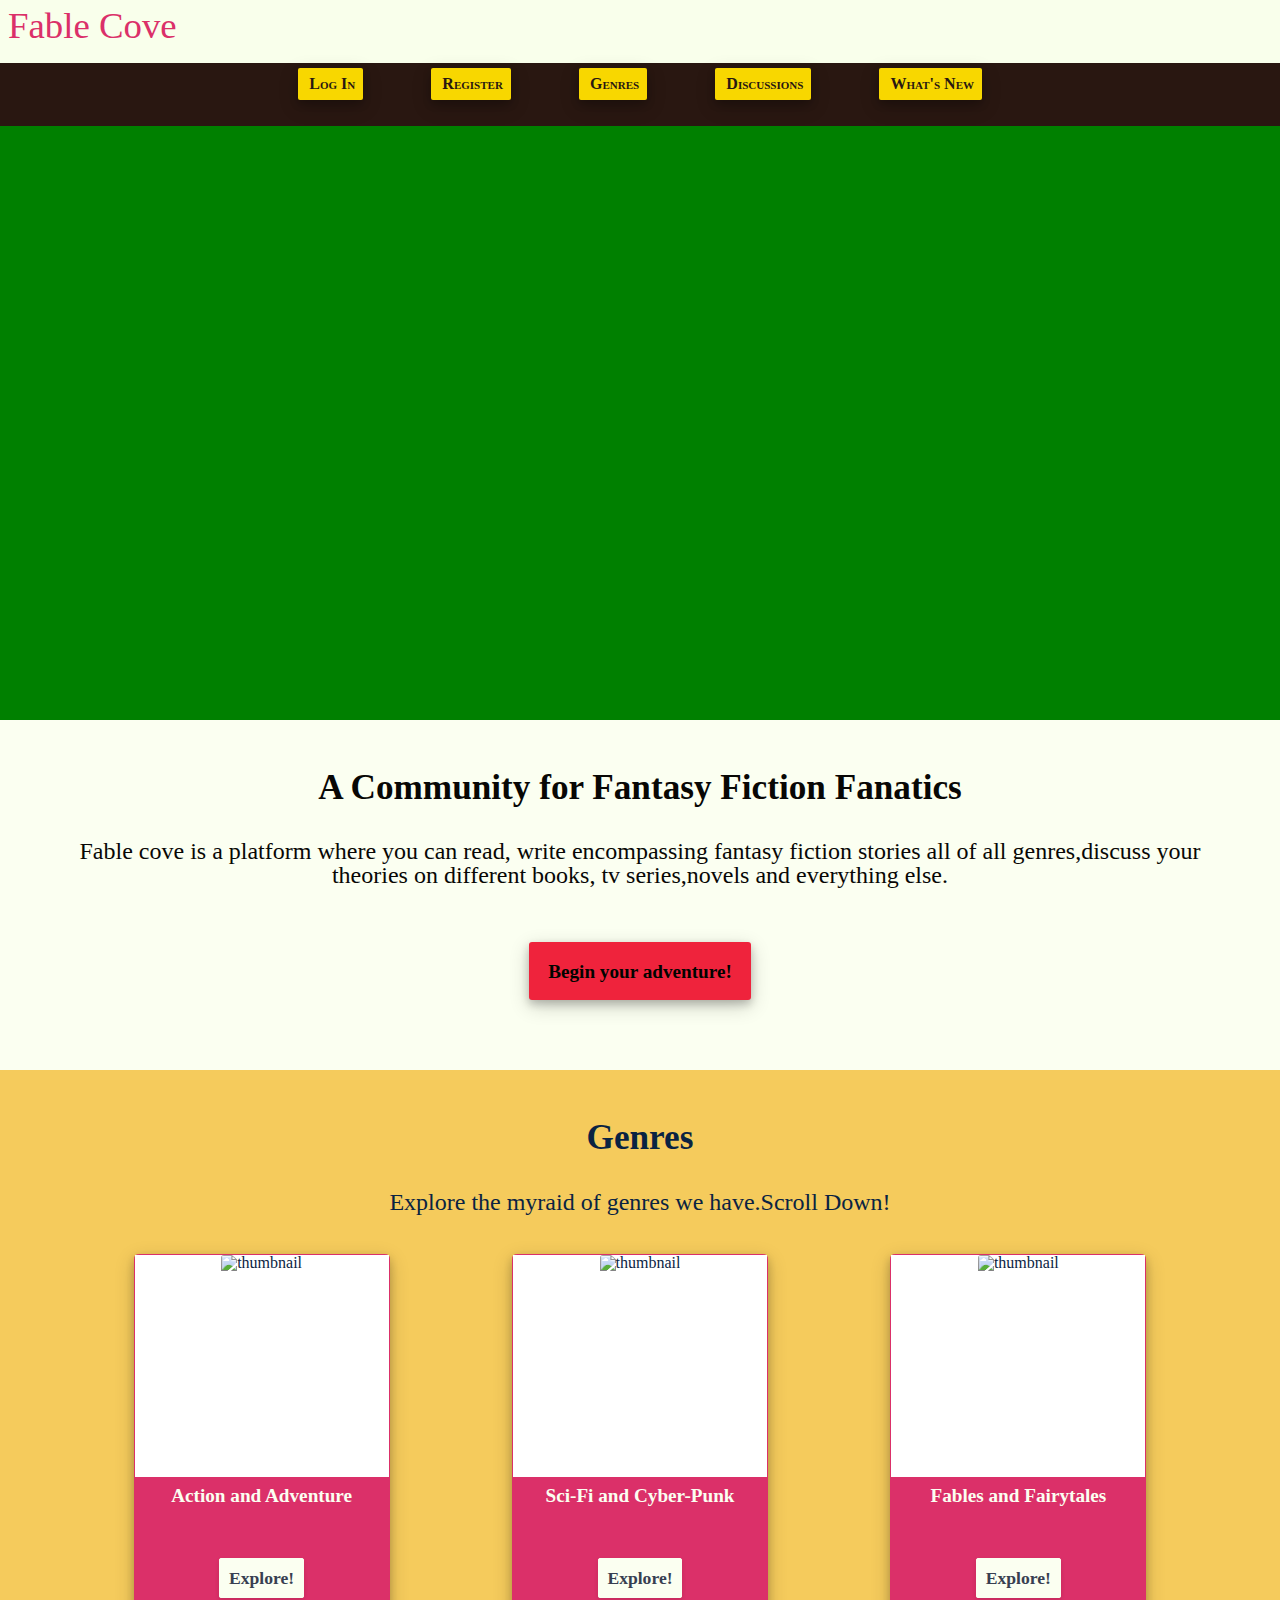
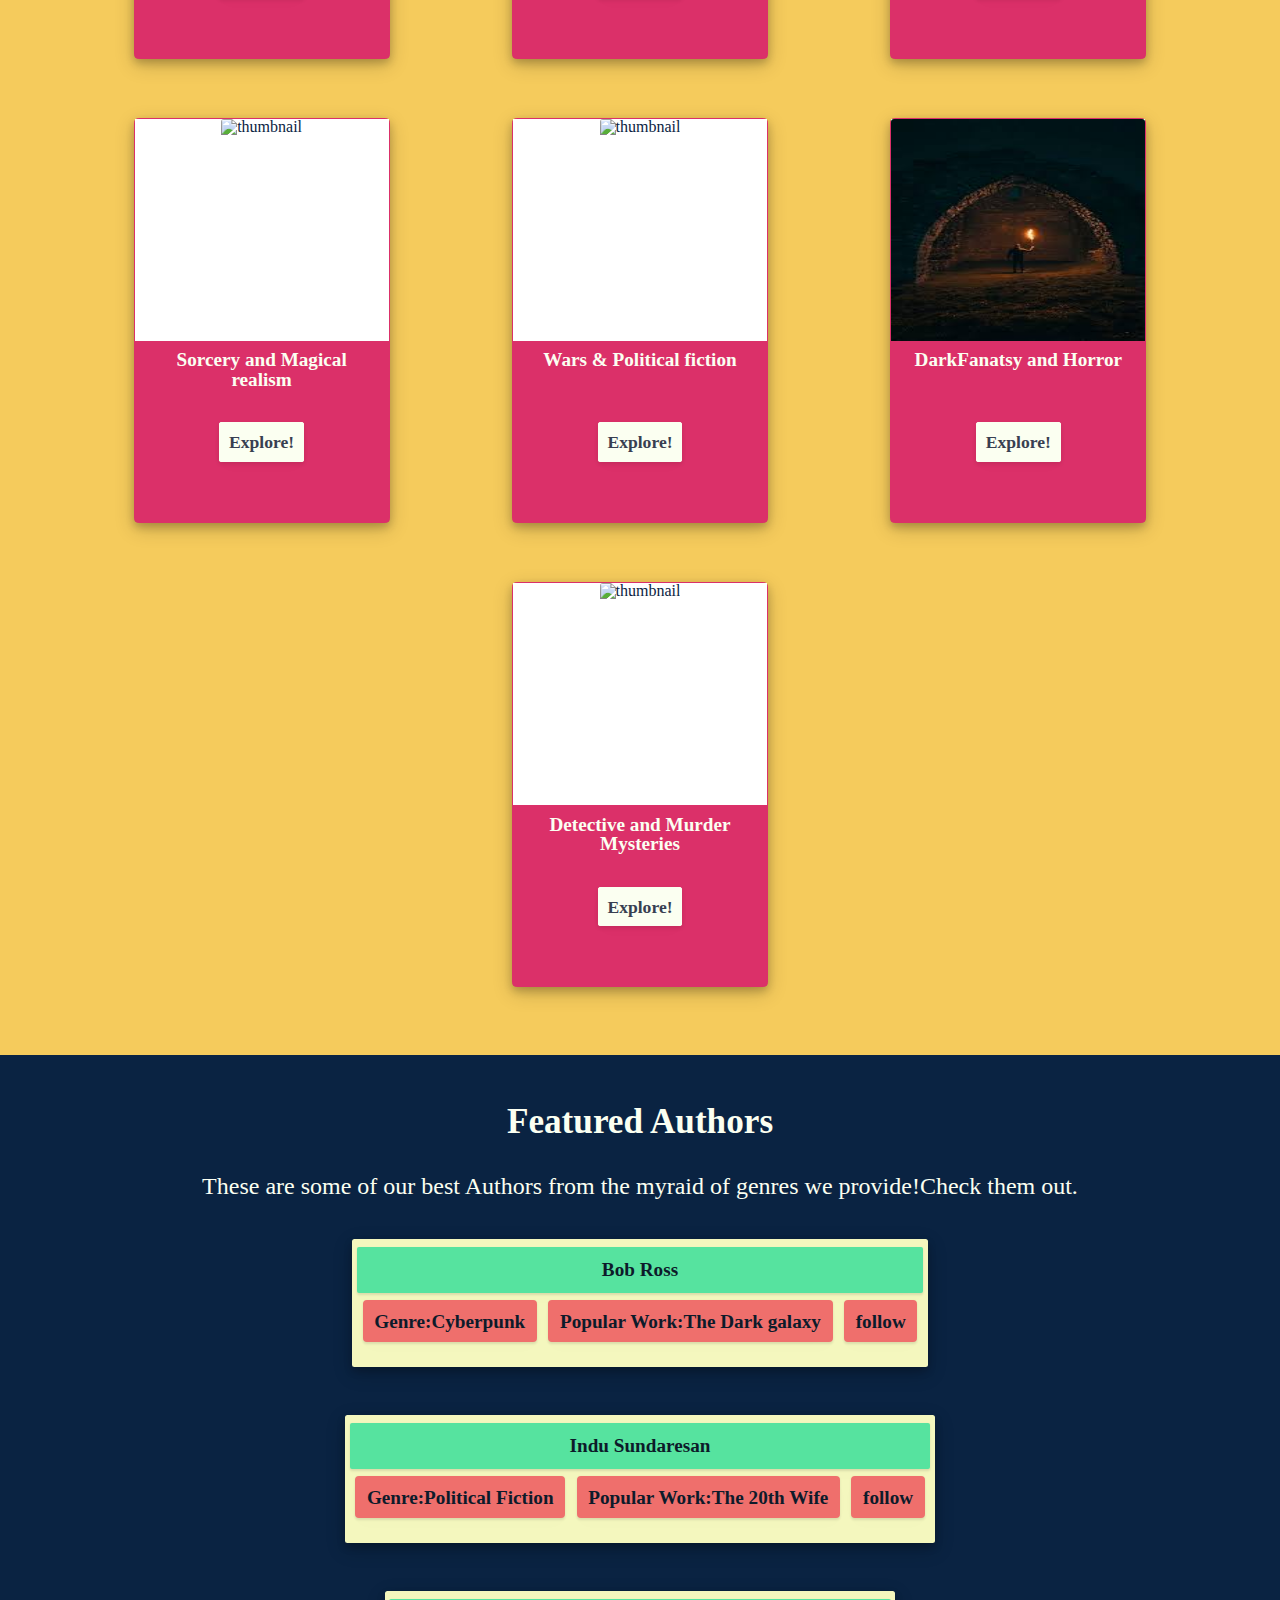
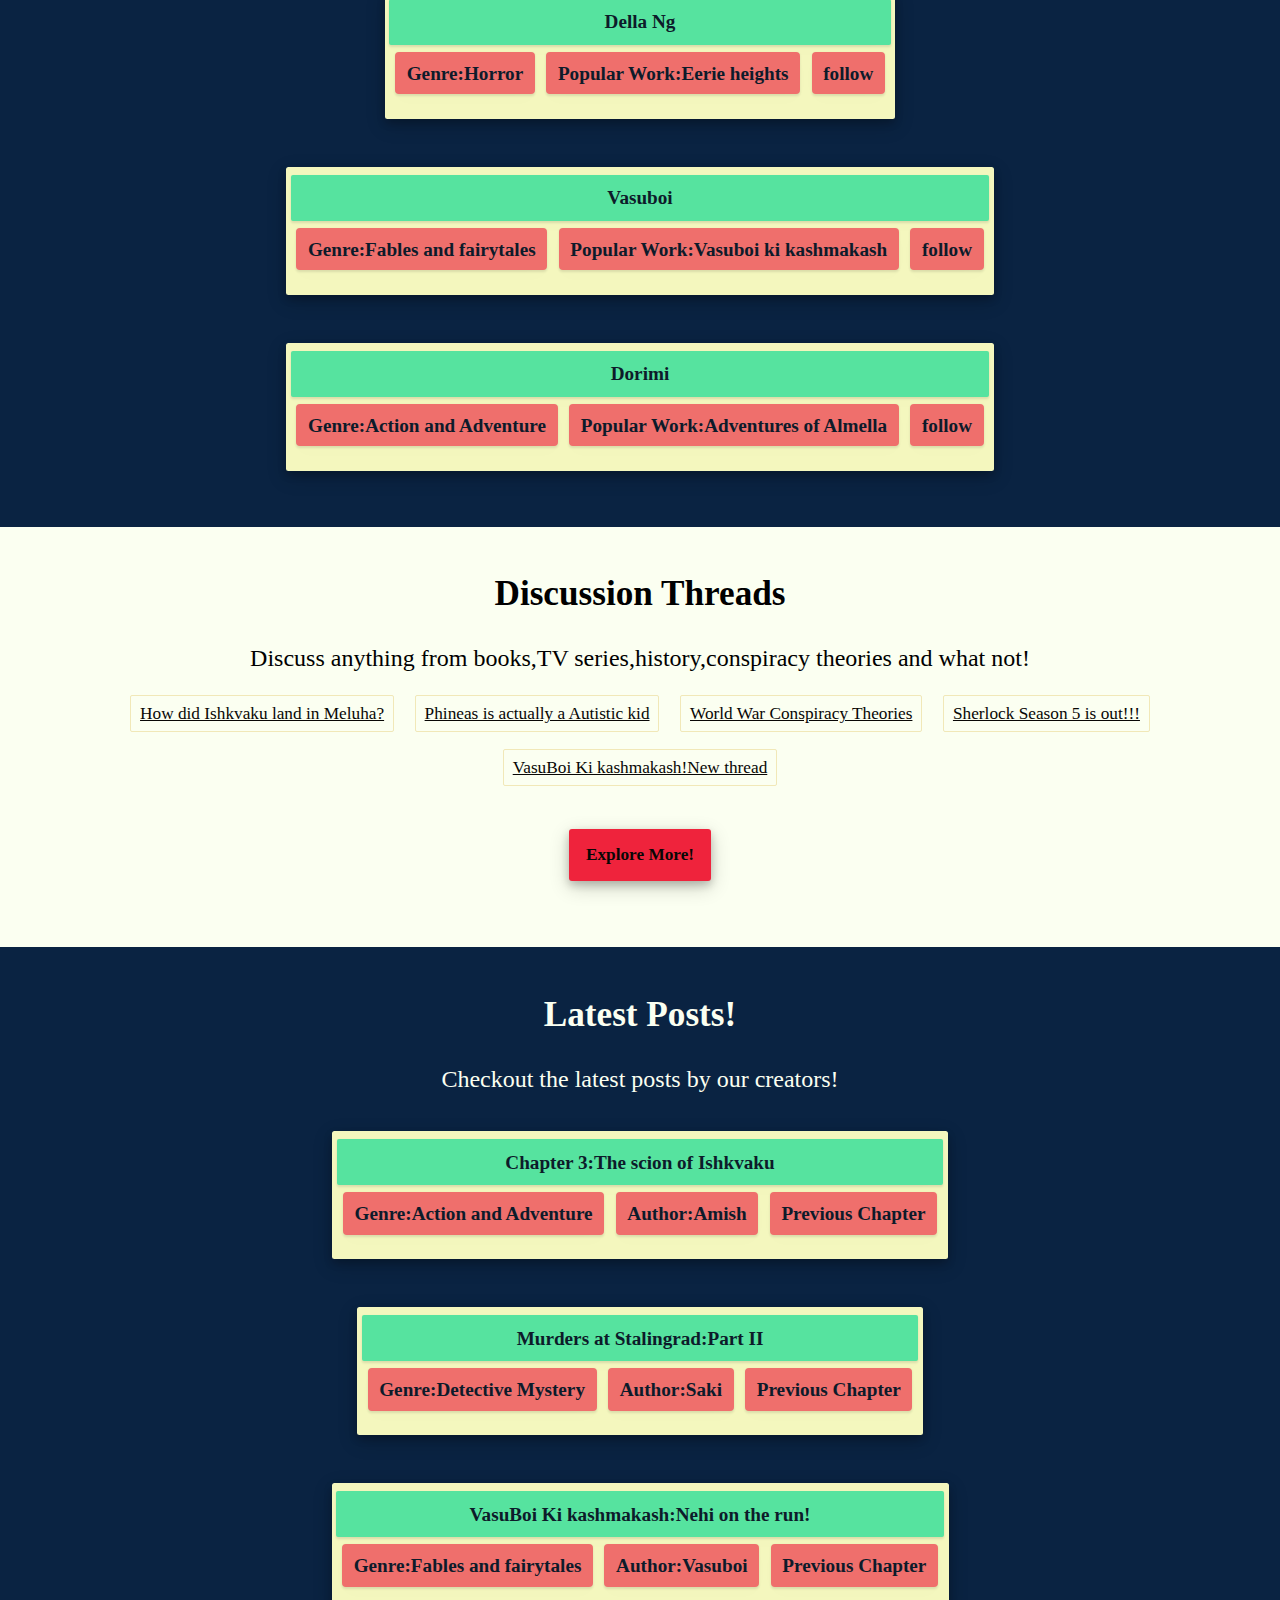
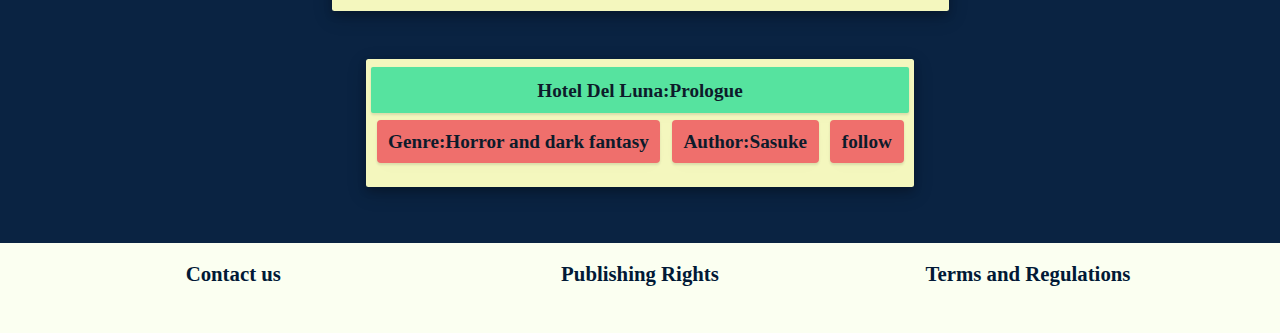
==== fableCove.html @ 1e42a8e2 "first commit" ====
<!DOCTYPE html>
<html lang="en">
<head>
	<meta charset="utf-8">
	<title>
	Trial page
	</title>
        <link rel="stylesheet" href="css/fableCove.css">
	<script src="https://kit.fontawesome.com/bffd979f90.js" crossorigin="anonymous"></script>
	<script src="js/dropdown.js"></script>
</head>
<body>
	<header>
    <p><i class="fas fa-hat-wizard"></i>Fable Cove <i class="fas fa-magic"></i></p>
		<div onclick="myFunction()" class="dropbtn"><i class="fas fa-bars"></i></div>
        </header>
		<nav id="myDropdown" class="dropdown-content">
			<a href="#" aria-label="Log-in"><i class="fas fa-sign-in-alt"></i>Log In</a>
			<a href="#" aria-label="register"><i class="fas fa-address-book"></i>Register</a>
			<a href="#genre" aria-label="Genres"><i class="fas fa-swatchbook"></i>Genres</a>
			<a href="#discussion" aria-label="Discussions"><i class="fas fa-comments"></i>Discussions</a>
                        <a href="#new" aria-label="Trending"><i class="fas fa-bolt"></i>What's New</a>
		</nav>

	 <div class="intro-image"> The big image comes here with a logo maybe</div>

	<section class="content" id="description">
		   <h1>A Community for Fantasy Fiction Fanatics</h1>
                    <p>Fable cove is a platform where you can read, write encompassing fantasy fiction stories all of all genres,discuss your theories on different books, tv series,novels and everything else.</p><a href="#genre" class="btn">Begin your adventure!</a>
			
	</section>

        <section class="content" id="genre">
        	<h2>Genres</h2>
		<p>Explore the myraid of genres we have.Scroll Down!</p>
			<div class="card-container">
				<div class="card-image"><img src="https://i2.wp.com/www.rubbertrampartist.com/wp-content/uploads/2020/05/cameron-vaughan-0AV7XLABuZk-unsplash-scaled.jpg?fit=652%2C435" alt="thumbnail"></div>
				<div class="card-details">Action and Adventure</div>			
				<div class="card-caption"><a href="">Explore!</a></div>
			</div>

			<div class="card-container">
				<div class="card-image"><img src="https://images.unsplash.com/photo-1569008593571-a98b326533a3?ixlib=rb-1.2.1&w=1000&q=80" alt="thumbnail"></div>
				<div class="card-details">Sci-Fi and Cyber-Punk</div>			
				<div class="card-caption"><a href="">Explore!</a></div>
			</div>

			<div class="card-container">
				<div class="card-image"><img src="https://encrypted-tbn0.gstatic.com/images?q=tbn%3AANd9GcT3ip-NNvxohMzWH_dD1yOj3vxFROQQBvFhzddg4VjBKfSUL7yF&usqp=CAU" alt="thumbnail"></div>
				<div class="card-details">Fables and Fairytales</div>			
				<div class="card-caption"><a href="">Explore!</a></div>
			</div>

			<div class="card-container">
				<div class="card-image"><img src="https://images.unsplash.com/photo-1551269901-5c5e14c25df7?ixlib=rb-1.2.1&ixid=eyJhcHBfaWQiOjEyMDd9&w=1000&q=80" alt="thumbnail"></div>
				<div class="card-details">Sorcery and Magical realism</div>			
				<div class="card-caption"><a href="">Explore!</a></div>
			</div>

			<div class="card-container">
				<div class="card-image"><img src="https://images.unsplash.com/photo-1494972688394-4cc796f9e4c5?ixlib=rb-1.2.1&ixid=eyJhcHBfaWQiOjEyMDd9&w=1000&q=80" alt="thumbnail"></div>
				<div class="card-details">Wars & Political fiction</div>			
				<div class="card-caption"><a href="">Explore!</a></div>
			</div>

                        <div class="card-container">
				<div class="card-image"><img src="[data-uri]" alt="thumbnail"></div>
				<div class="card-details">DarkFanatsy and Horror</div>			
				<div class="card-caption"><a href="">Explore!</a></div>
			</div>

                        <div class="card-container">
				<div class="card-image"><img src="https://newsvinewa.com.au/wp-content/uploads/2019/05/dariusz-sankowski-56725-unsplash-1-900x675.jpg" alt="thumbnail"></div>
				<div class="card-details">Detective and Murder Mysteries</div>			
				<div class="card-caption"><a href="">Explore!</a></div>
			</div>
	</section>
        
	 <section class="content Card-Links">
        	<h2>Featured Authors</h2>
		<p>These are some of our best Authors from the myraid of genres we provide!Check them out. </p>
			<div class="link-container">
				<div class="main-link">
					<a href="">Bob Ross</a>
				</div>
				<a href="">Genre:Cyberpunk</a><a href="">Popular Work:The Dark galaxy</a><a href="">follow</a>
			</div>

			<div class="link-container">
				<div class="main-link">
					<a href="">Indu Sundaresan</a>
				</div>
				<a href="">Genre:Political Fiction</a><a href="">Popular Work:The 20th Wife</a><a href="">follow</a>
			</div>

			<div class="link-container">
				<div class="main-link">
					<a href="">Della Ng</a>
				</div>
				<a href="">Genre:Horror</a><a href="">Popular Work:Eerie heights</a><a href="">follow</a>
			</div>

			<div class="link-container">
				<div class="main-link">
					<a href="">Vasuboi</a>
				</div>
				<a href="">Genre:Fables and fairytales</a><a href="">Popular Work:Vasuboi ki kashmakash</a><a href="">follow</a>
			</div>

			<div class="link-container">
				<div class="main-link">
					<a href="">Dorimi</a>
				</div>
				<a href="">Genre:Action and Adventure</a><a href="">Popular Work:Adventures of Almella</a><a href="">follow</a>
			</div>
		
	</section>

	<section class="content" id="discussion">
        	<h2>Discussion Threads</h2>
		<p>Discuss anything from books,TV series,history,conspiracy theories and what not!</p>
		<ul>
			<li><a href="" aria-label="Discussion thread"><i class="fas fa-comments"></i>How did Ishkvaku land in Meluha?</a></li>
			<li><a href="" aria-label="Discussion thread"><i class="fas fa-comments"></i>Phineas is actually a Autistic kid</a></li>
			<li><a href="" aria-label="Discussion thread"><i class="fas fa-comments"></i>World War Conspiracy Theories</a></li>
			<li><a href="" aria-label="Discussion thread"><i class="fas fa-comments"></i>Sherlock Season 5 is out!!!</a></li>
			<li><a href="" aria-label="Discussion thread"><i class="fas fa-comments"></i>VasuBoi Ki kashmakash!New thread</a></li>
		</ul>
		<a href="" class="btn">Explore More!</a>
	</section>


	<section class="content Card-Links" id="new">
        	<h2>Latest Posts!</h2>
		<p>Checkout the latest posts by our creators!</p>
			<div class="link-container">
				<div class="main-link">
					<a href="">Chapter 3:The scion of Ishkvaku</a>
				</div>
				<a href="">Genre:Action and Adventure</a><a href="">Author:Amish</a><a href="">Previous Chapter</a>
			</div>

			<div class="link-container">
				<div class="main-link">
					<a href="">Murders at Stalingrad:Part II</a>
				</div>
				<a href="">Genre:Detective Mystery</a><a href="">Author:Saki</a><a href="">Previous Chapter</a>
			</div>

			<div class="link-container">
				<div class="main-link">
					<a href="">VasuBoi Ki kashmakash:Nehi on the run!</a>
				</div>
				<a href="">Genre:Fables and fairytales</a><a href="">Author:Vasuboi</a><a href="">Previous Chapter</a>
			</div>

			<div class="link-container">
				<div class="main-link">
					<a href="">Hotel Del Luna:Prologue</a>
				</div>			
				<a href="">Genre:Horror and dark fantasy</a><a href="">Author:Sasuke</a><a href="">follow</a>
			</div>
					
		
	</section>

       <footer>
		<div>
                 <p>Contact us</p>
			<a href="" aria-label="twitter"><i class="fab fa-twitter"></i></a>
                        <a href="" aria-label="Email"><i class="fas fa-envelope-square"></i></a>
			<a href="" aria-label="Contact No."><i class="fas fa-phone"></i></a>
                </div>
		<div><a href="">Publishing Rights</a></div>
		<div><a href="">Terms and Regulations</a></div>
       </footer>
</body>
</html>
---- css/fableCove.css ----
html, body, div, span, applet, object, iframe,
h1, h2, h3, h4, h5, h6, p, blockquote, pre,
a, abbr, acronym, address, big, cite, code,
del, dfn, em, img, ins, kbd, q, s, samp,
small, strike, strong, sub, sup, tt, var,
b, u, i, center,
dl, dt, dd, ol, ul, li,
fieldset, form, label, legend,
table, caption, tbody, tfoot, thead, tr, th, td,
article, aside, canvas, details, embed, 
figure, figcaption, footer, header, hgroup, 
menu, nav, output, ruby, section, summary,
time, mark, audio, video {
	margin: 0;
	padding: 0;
	border: 0;
	font-size: 100%;
	font: inherit;
	vertical-align: baseline;
}
/* HTML5 display-role reset for older browsers */
article, aside, details, figcaption, figure, 
footer, header, hgroup, menu, nav, section {
	display: block;
}
body {
	line-height: 1;
}
ol, ul {
	list-style: none;
}
blockquote, q {
	quotes: none;
}
blockquote:before, blockquote:after,
q:before, q:after {
	content: '';
	content: none;
}
table {
	border-collapse: collapse;
	border-spacing: 0;
}



/*mobile script*/
*{
 box-sizing:border-box;
}
/*giving a background color and height to the header*/
header{
padding:0.5em;
background:#291711;
position:fixed;
width:100vw;
height:7vh;

}
/*the logo of fable cove comes here.It is floated to the left*/
header p{
display:inline-block;
height:5vh;
  font-family:bellove;
  color:#fbfff1;
float:left;
  font-size:1.5em;
}
/*this is the css for dropbutton div*/
.dropbtn{
text-align:center;
width:10vw;
margin:0.5em;
margin-top:0em;
padding:0.3em;
color:#291711;
background:#F9FFEB;
display:inline-block;
float:right;
border:solid 1px;
-webkit-border-radius:2.5px;
-moz-border-radius:2.5px;
-o-border-radius:2.5px;
-ms-borer-radius:2.5px;
border-radius:2.5px;
}
/*the dropdown list with block display*/
.dropdown-content a{
  font-family:"ink free";
background:#291711;
  color:#F9FFEB;
text-decoration:none;
  display:block;
padding:0.5em;
font-variant:small-caps;
}
/*spacing the icon and the link*/
.dropdown-content i{
  margin-right:0.2em;
}
/*Changes backgroundcolor when hovered over*/
.dropdown-content a:hover{
background:#484848;
}
/*changes bgcolor of button when hovered over*/
.dropbtn:hover{
opacity:0.7;
}

/*styling nav block of navigation links*/
.dropdown-content{
text-align:center;
position:fixed;
top:7vh;
height:7vh;
width:100vw;
display:none;
}
/*the large cove-image of the website*/

.intro-image{
background:green;
background-image:url(https://images.unsplash.com/photo-1462759353907-b2ea5ebd72e7?ixlib=rb-1.2.1&ixid=eyJhcHBfaWQiOjEyMDd9&w=1000&q=80);
background-size:100% 100%;
height:70vh;
}


/*the collective css for introductory paragraphs and other sections*/
.content
{ font-family:"ink free";
padding:2em 3em;
overflow:auto;
background:#fbfff1;
}
.content h2,h1{
  font-weight:bold;
 font-size:1.8em;
padding:0.5em;
text-align:center;
  font-family:"ink free";
}
.content p
{ 
 font-size:1.15em;
 margin:0.5em;
 padding:0.2em;
 
}
/*for expplore links throught the page*/
.content>a{
  font-weight:bold;
  font-size:1.1em;
text-decoration:none;
display:block;
/*height:5vh;*/
width:auto;
padding:0.5em;
margin:0.9em;
text-align:center;
background:#ef233c;
-webkit-border-radius:2px;
-moz-border-radius:2px;
-o-border-radius:2px;
-ms-border-radius:2px;
border-radius:2px;
box-shadow: 0 4px 8px 0 rgba(0, 0, 0, 0.2), 0 6px 20px 0 rgba(0, 0, 0, 0.19);
}
/*changes color of the xplore page links*/
.content>a:hover{
background:#F25467;
}
/*specifically for the introductory paragraph*/
#description
{
height:auto;
 color:#080705;
background:#fbfff1;
overflow:hidden;
}
#description a{
  color:#010400;
 }
#discussion a
{
  color:#080705;
  font-size:1.08em;
}
/*specificsly for the genres*/
#genre{
  background:#fbfff1;
  color:#0A2342;
 }
/*to center just the paragraph in the genre section*/
#genre p{
  text-align:center;
}
/*specificaly for link containers' divs*/
.Card-Links{
  background:#0A2342;
  color:#FBFFF1;
  
}



/*for the genre cards*/
.card-container{
background:#db3069;
height:30vh;
  width:45vw;
margin:18%;
margin-top:0.5em;
margin-bottom:1.5em;
-webkit-border-radius:4px;
-moz-border-radius:4px;
-o-border-radius:4px;
-ms-borer-radius:4px;
border-radius:4px;
box-shadow: 0 4px 8px 0 rgba(0, 0, 0, 0.2), 0 6px 20px 0 rgba(0, 0, 0, 0.19);
}
.card-image{
background:#fff;
height:55%;
}
.card-image img{
  height:100%;
  width:100%;
  border-radius:3px 3px 0 0;
}
.card-details{
  font-weight:bold;
text-align:center;
padding:0.5em;
color:#fbfff1;
height:20%;
}
.card-caption{
height:25%;
text-align:center;
padding:0.8em;
}
.card-caption a{
  font-weight:bold;
  text-decoration:none;
margin-top:0.3em;
padding:0.45em;
   background:#fbfff1;
  color:#383F51;
 border:solid 0.1px #fbfff1;
-webkit-border-radius:2.5px;
-moz-border-radius:2.5px;
-o-border-radius:2.5px;
-ms-border-radius:2.5px;
border-radius:2.5px;
box-shadow: 0 2px 4px 0 rgba(0, 0, 0, 0.1), 0 6px 20px 0 rgba(0, 0, 0, 0.01);

}
.card-caption a:hover{
background:#EBDCCB;
}

/*for different link containers of geatures and latest post sections*/
.link-container{
 background:#F4F7BE;
padding:0.3em;
margin:1.5em;
-webkit-border-radius:2.5px;
-moz-border-radius:2.5px;
-o-border-radius:2.5px;
-ms-borer-radius:2.5px;
border-radius:2.5px;
box-shadow: 0 4px 8px 0 rgba(0, 0, 0, 0.2), 0 6px 20px 0 rgba(0, 0, 0, 0.19);

}
.link-container a{
text-decoration:none;
  font-weight:bold;
  background:#EF6F6C;
  color:#410B13;
  display:inline-block;
margin:0.2em 0.3em;
padding:0.5em;
border:solid 2px #EF6F6C;
text-align:center;
-webkit-border-radius:4px;
-moz-border-radius:4px;
-o-border-radius:4px;
-ms-borer-radius:4px;
border-radius:4px;
box-shadow: 0 1px 2px 0 rgba(0, 0, 0, 0.1), 0 6px 20px 0 rgba(0, 0, 0, 0.01);

}

.main-link{
margin:0.2em 0;
display:block;
background:#56E39F;
-webkit-border-radius:2px;
-moz-border-radius:2px;
-o-border-radius:2px;
-ms-borer-radius:2px;
border-radius:2px;
box-shadow: 0 1px 2px 0 rgba(0, 0, 0, 0.1), 0 6px 20px 0 rgba(0, 0, 0, 0.01);

}
.main-link a{
  border:none;
  background:none;
  box-shadow:none;
}
/*discussion thread of the page*/
li a{
display:block;
border:solid 1px #F1E8B8;
padding:0.5em;
margin:0.5em;
-webkit-border-radius:2px;
-moz-border-radius:2px;
-o-border-radius:2px;
-ms-borer-radius:2px;
border-radius:2px;
}
/*changes color when hovered over*/
li a:focus{
background:#F1E8B8;
}

/*the footer of the page*/
footer{
background:#FBFFF1;
text-align:center;
}
footer div{
font-size:1.3em;
padding:1em;
}
footer div a{
color:#011936; 
  font-weight:bold;
  font-family:"ink free";
  text-decoration:none;
}
footer div p{
   font-weight:bold;
color:#011936;
  font-family:"ink free"; 
margin-bottom:1em;
}
footer div i{
margin:0 0.5em;
}


/*aaaaaaaaaaaaaaaaaaaaaaaaaaaaaaaaa-MediaQuery-aaaaaaaaaaaaaaaaaaaaaaaaaaaaaaaaaaaaaaaa*/

@media screen and (min-width:800px){
  *{
 	box-sizing:border-box;
   }
/*giving a background color and height to the header*/
	header{
	padding:0.5em;
	background:#7CFEF0;
	background:#C05746;
  	background:#F9FFEB;
	position:fixed;
	width:100vw;
	height:7vh;

	}
/*the logo of fable cove comes here.It is floated to the left*/
	header p{
display:inline-block;
height:5vh;
  font-family:bellove;
  color:#db3069;
float:left;
  font-size:2.3em;
}

/*this is the css for dropbutton div*/
	.dropbtn{
	display:none;
	}
/*the dropdown list with block display*/
	.dropdown-content{
	  background:#291711; 
	  display:block;
	  text-align:center;
	  position:fixed;
	  top:7vh;
	  height:7vh;
	  width:100vw; 
	}
.dropdown-content a{
background:#F8D700;
text-decoration:none;
  color:#291711;
font-weight:bold;
margin:0.3em 2em;
display:inline-block;
padding:0.5em;
font-variant:small-caps;
box-shadow: 0 4px 8px 0 rgba(0, 0, 0, 0.2), 0 6px 20px 0 rgba(0, 0, 0, 0.19);
  -o-border-radius:2px;
  -moz-border-radius:2px;
  -ms-border-radius:2px;
  -webkit-border-radius:2px;
  boder-radius:2px;
}
/*Changes backgroundcolor when hovered over*/
.dropdown-content a:hover{
background:#FFE95C;
}

/*the large cove-image of the website*/
.intro-image{
background-image:url(https://s3-us-west-2.amazonaws.com/files.catholicworldreport.com/2018/06/hobbitset_unsplash-675x381.jpg);
  background-size:100% 100%;
height:80vh;
}


/*the collective css for introductory paragraphs and other sections*/
.content
{
padding:2em 3em;
overflow:auto;
background:#fbfff1;
height:auto;
text-align:center;
}
.content h2,h1{
 font-size:2.2em;
 padding:0.5em;
 text-align:center;
}
.content p
{ 
 font-size:1.5em;
 margin:0.5em;
 padding:0.2em;
 
}
/*for expplore links throught the page*/
.content>a{
text-decoration:none;
display:inline-block;
/*height:7vh;*/
width:auto;font-size:1.2em;
padding:1em;
margin:2em;
text-align:center;
background:#ef233c;
-webkit-border-radius:3px;
-moz-border-radius:3px;
-o-border-radius:3px;
-ms-border-radius:3px;
border-radius:3px;
box-shadow: 0 4px 8px 0 rgba(0, 0, 0, 0.2), 0 6px 20px 0 rgba(0, 0, 0, 0.19);
}
/*changes color of the xplore page links*/
.content>a:hover{
background:#F25467;
}
/*specifically for the introductory paragraph*/
#description
{
  height:auto;
  color:#080705;
  background:#fbfff1;
  overflow:hidden;
}
#description a{
  color:#010400;
 }
#discussion a
{
  color:#080705;
}
/*specificsly for the genres*/
#genre{
  background:#F5CB5C;
  color:#0A2342;
}
/*specificaly for link containers' divs*/
.Card-Links{
  background:#0A2342;
  color:#FBFFF1;
}
/*for the genre cards*/
.card-container{
display:inline-block;
background:#db3069;
height:45vh;
width:20vw;
border:solid 0.5px #db3069; 
margin:5%;
margin-top:2%;
margin-bottom:3%;
-webkit-border-radius:4.5px;
-moz-border-radius:4.5px;
-o-border-radius:4.5px;
-ms-borer-radius:4.5px;
border-radius:4.5px;
box-shadow: 0 4px 8px 0 rgba(0, 0, 0, 0.2), 0 6px 20px 0 rgba(0, 0, 0, 0.19);
}
.card-image{
background:white; 
height:55%;
}
.card-details{
text-align:center;
padding:0.5em;
  color:#fbfff1;
height:20%;
  font-size:1.2em;
}
.card-caption{
height:25%;
text-align:center;
padding:0.8em;
}
.card-caption a{
  color:#383F51;
  text-decoration:none;
  background:#fbfff1;
  font-size:1.1em;
  border:solid 0.5px #fbfff1;
  margin-top:0.3em;
padding:0.5em;
-webkit-border-radius:2.5px;
-moz-border-radius:2.5px;
-o-border-radius:2.5px;
-ms-border-radius:2.5px;
border-radius:2.5px;
box-shadow: 0 2px 4px 0 rgba(0, 0, 0, 0.1), 0 6px 20px 0 rgba(0, 0, 0, 0.01);
}
.card-caption a:hover{
background:#EBDCCB;
}


/*for different link containers of geatures and latest post sections*/
.link-container{
display:inline-block;
height:10vw;
background:#F4F7BE;
padding:0.3em;
margin:1.5em;
-webkit-border-radius:2.5px;
-moz-border-radius:2.5px;
-o-border-radius:2.5px;
-ms-borer-radius:2.5px;
border-radius:2.5px;
box-shadow: 0 4px 8px 0 rgba(0, 0, 0, 0.2), 0 6px 20px 0 rgba(0, 0, 0, 0.19);

}
.link-container a{
  color:#0d1b2a;
  font-size:1.2em;
  text-decoration:none;
  background:#EF6F6C;
  display:inline-block;
margin:0.2em 0.3em;
padding:0.5em;
border:solid 2px #EF6F6C;
text-align:center;
-webkit-border-radius:4px;
-moz-border-radius:4px;
-o-border-radius:4px;
-ms-borer-radius:4px;
border-radius:4px;
box-shadow: 0 1.5px 2.5px 0 rgba(0, 0, 0, 0.1), 0 6px 20px 0 rgba(0, 0, 0, 0.01);

}
.main-link a{
  border:none;
  background:none;
  box-shadow:none;
}
.main-link{
margin:0.2em 0;
display:block;
background:#56E39F;
-webkit-border-radius:2px;
-moz-border-radius:2px;
-o-border-radius:2px;
-ms-borer-radius:2px;
border-radius:2px;
box-shadow: 0 1.5px 2.5px 0 rgba(0, 0, 0, 0.1), 0 6px 20px 0 rgba(0, 0, 0, 0.01);

}

/*discussion thread of the page*/
li{
  display:inline-block;
}
li a{
  font-size:1.2em;
 display:inline-block;
color:#fff;
padding:0.5em;
margin:0.5em;
-webkit-border-radius:2px;
-moz-border-radius:2px;
-o-border-radius:2px;
-ms-borer-radius:2px;
border-radius:2px;
}
/*changes color when hovered over*/
li a:hover{
background:#F1E8B8;
}

/*the footer of the page*/
footer{
background:#FBFFF1;
text-align:center;
  
}
footer div{
display:inline-block;
  width:30vw;
  height:10vh;
font-size:1.3em;
padding:1em;
  
}
footer div a{
color:#011936;
  text-decoration:none;
}
footer div a:hover{
  text-decoration:underline;
}
footer div p{
color:#011936;
  display:inline;
margin-bottom:1em;
}
footer div i{
margin:0.3em;
}


}

/*the class that is toggled to have a clickable dropdown menu*/
.show {display: block;}
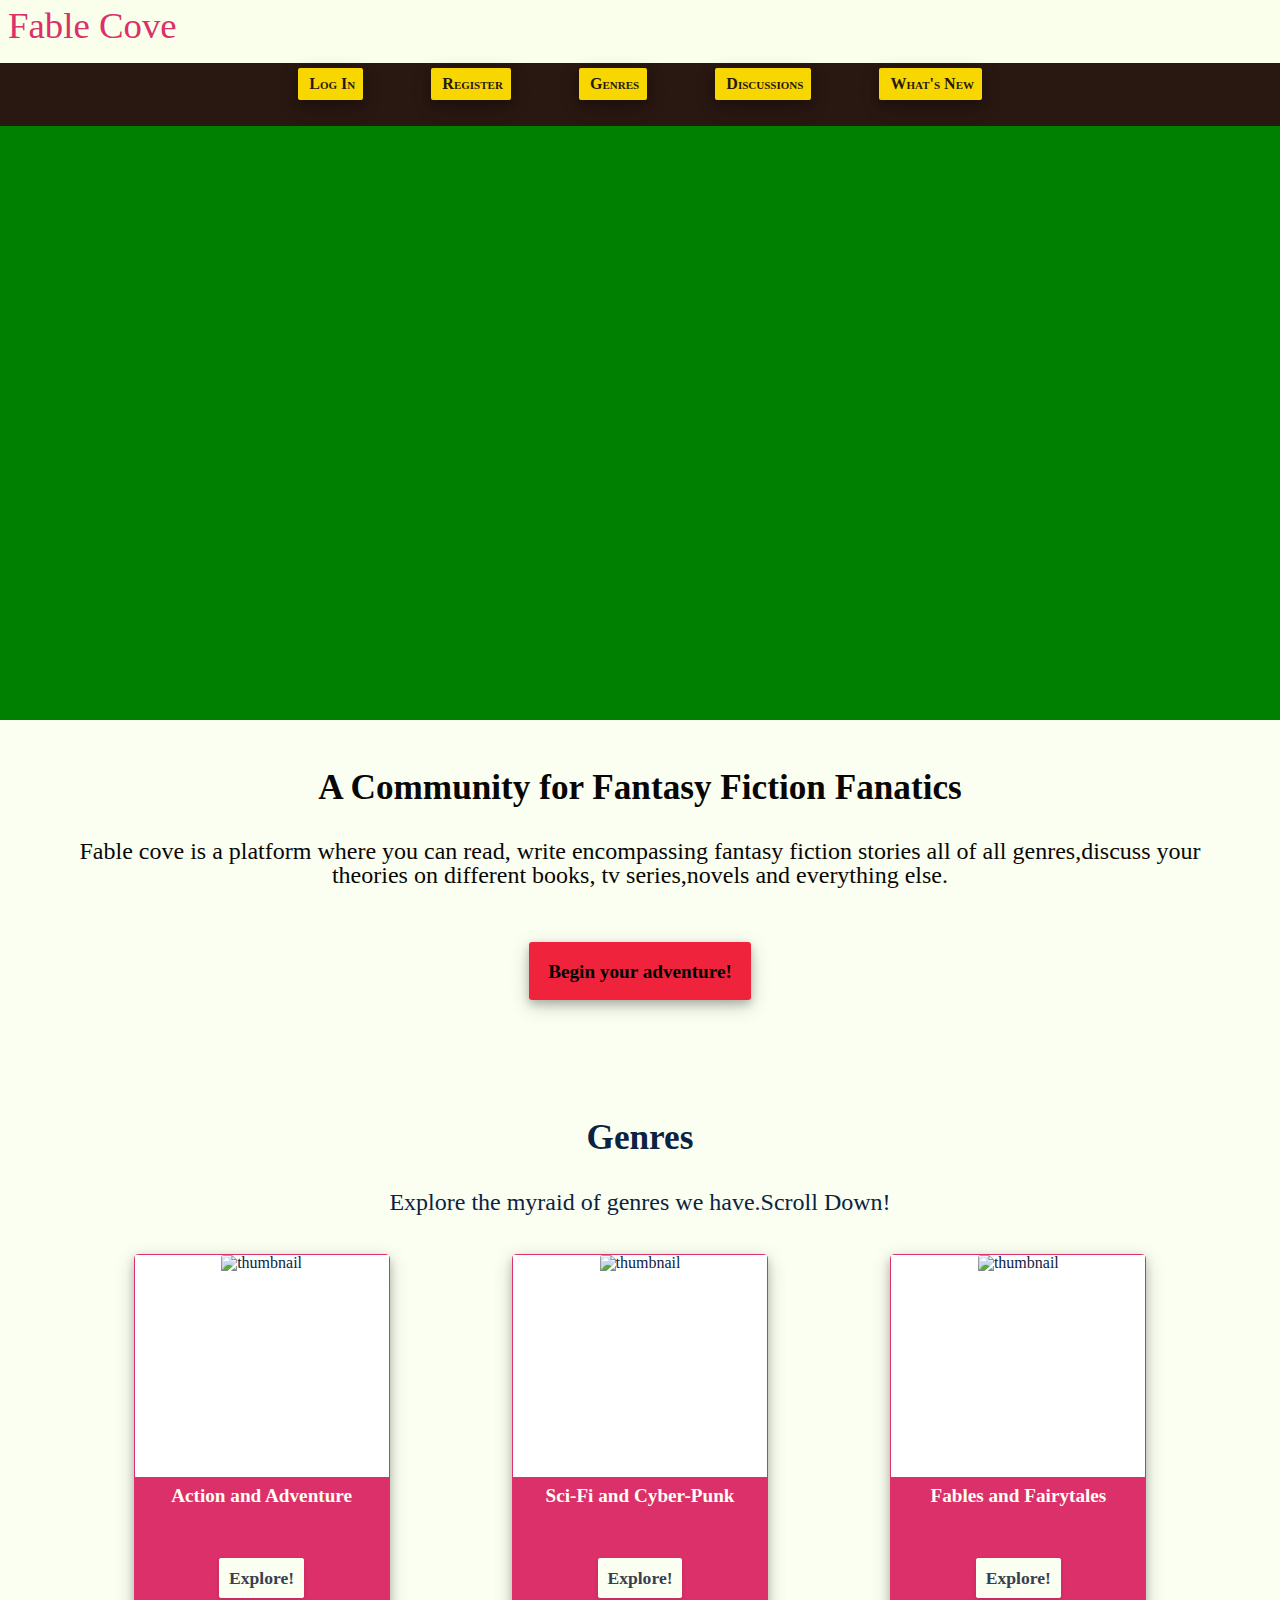
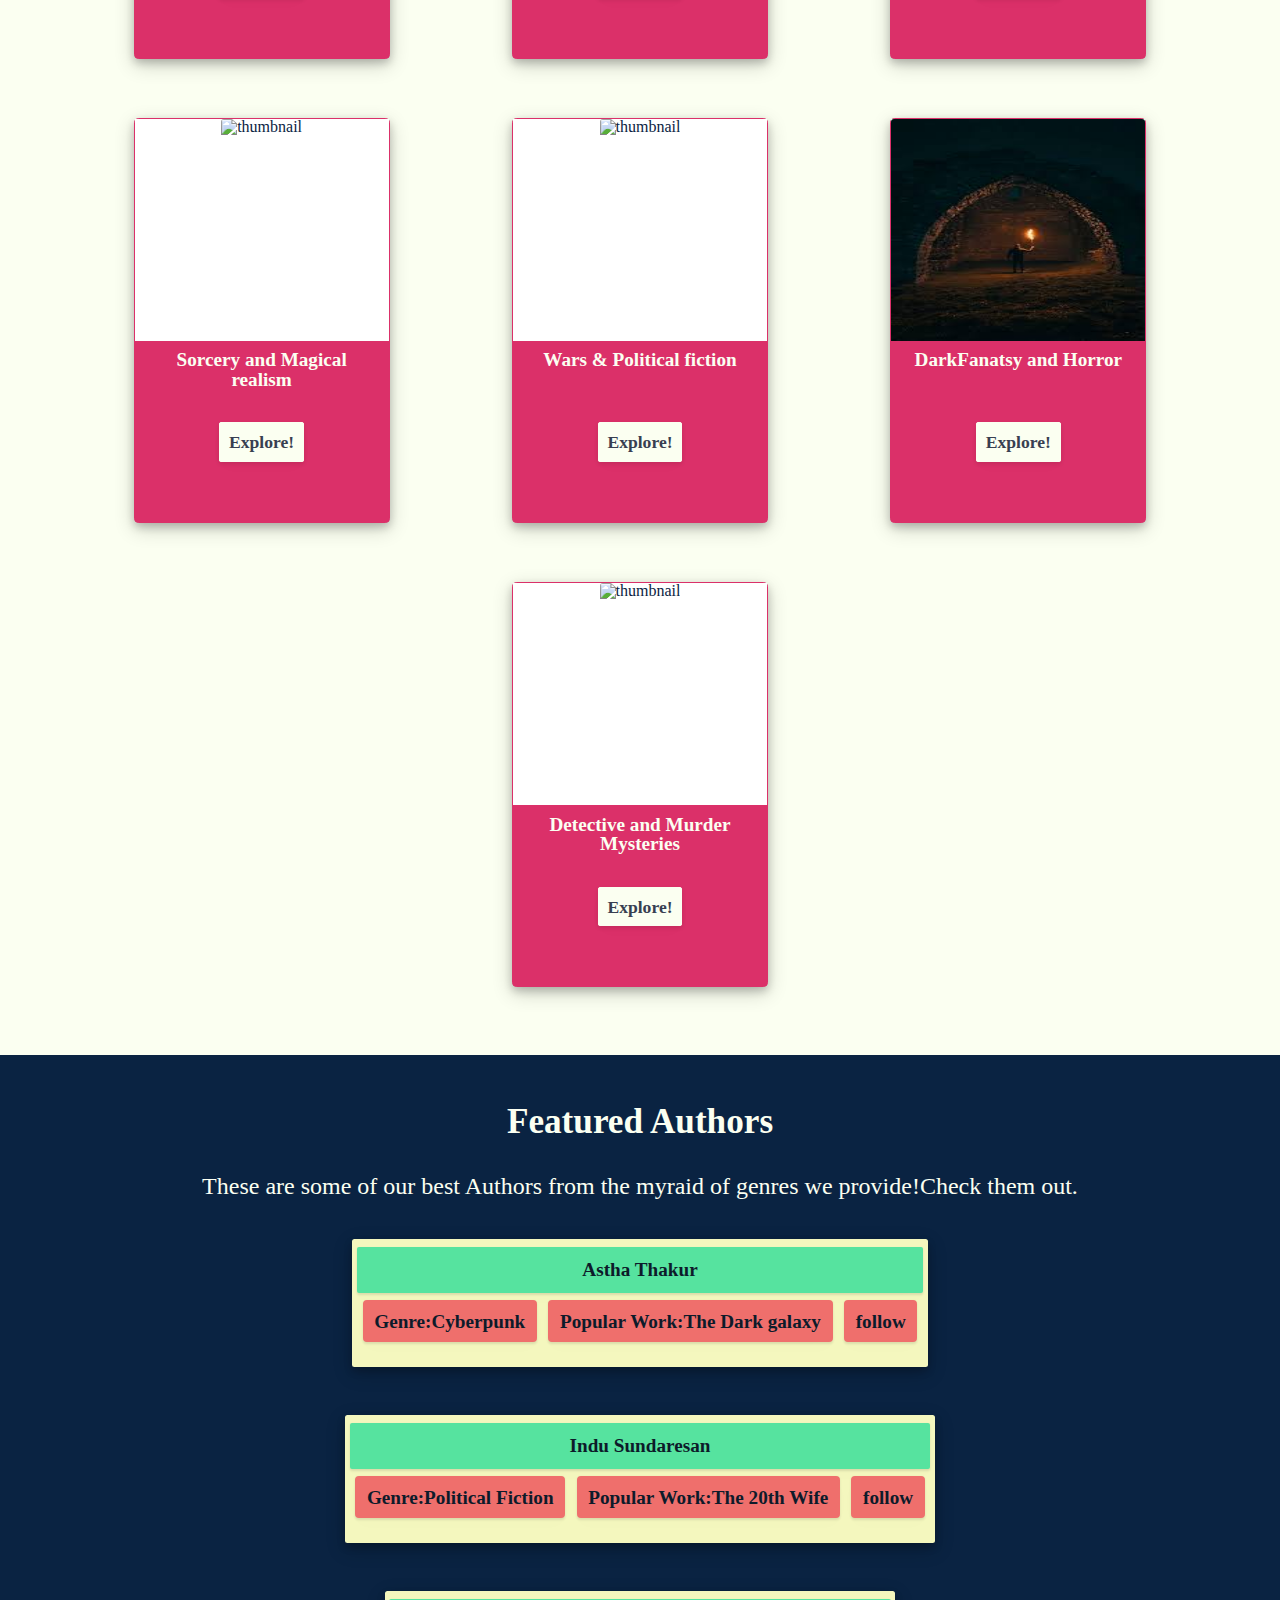
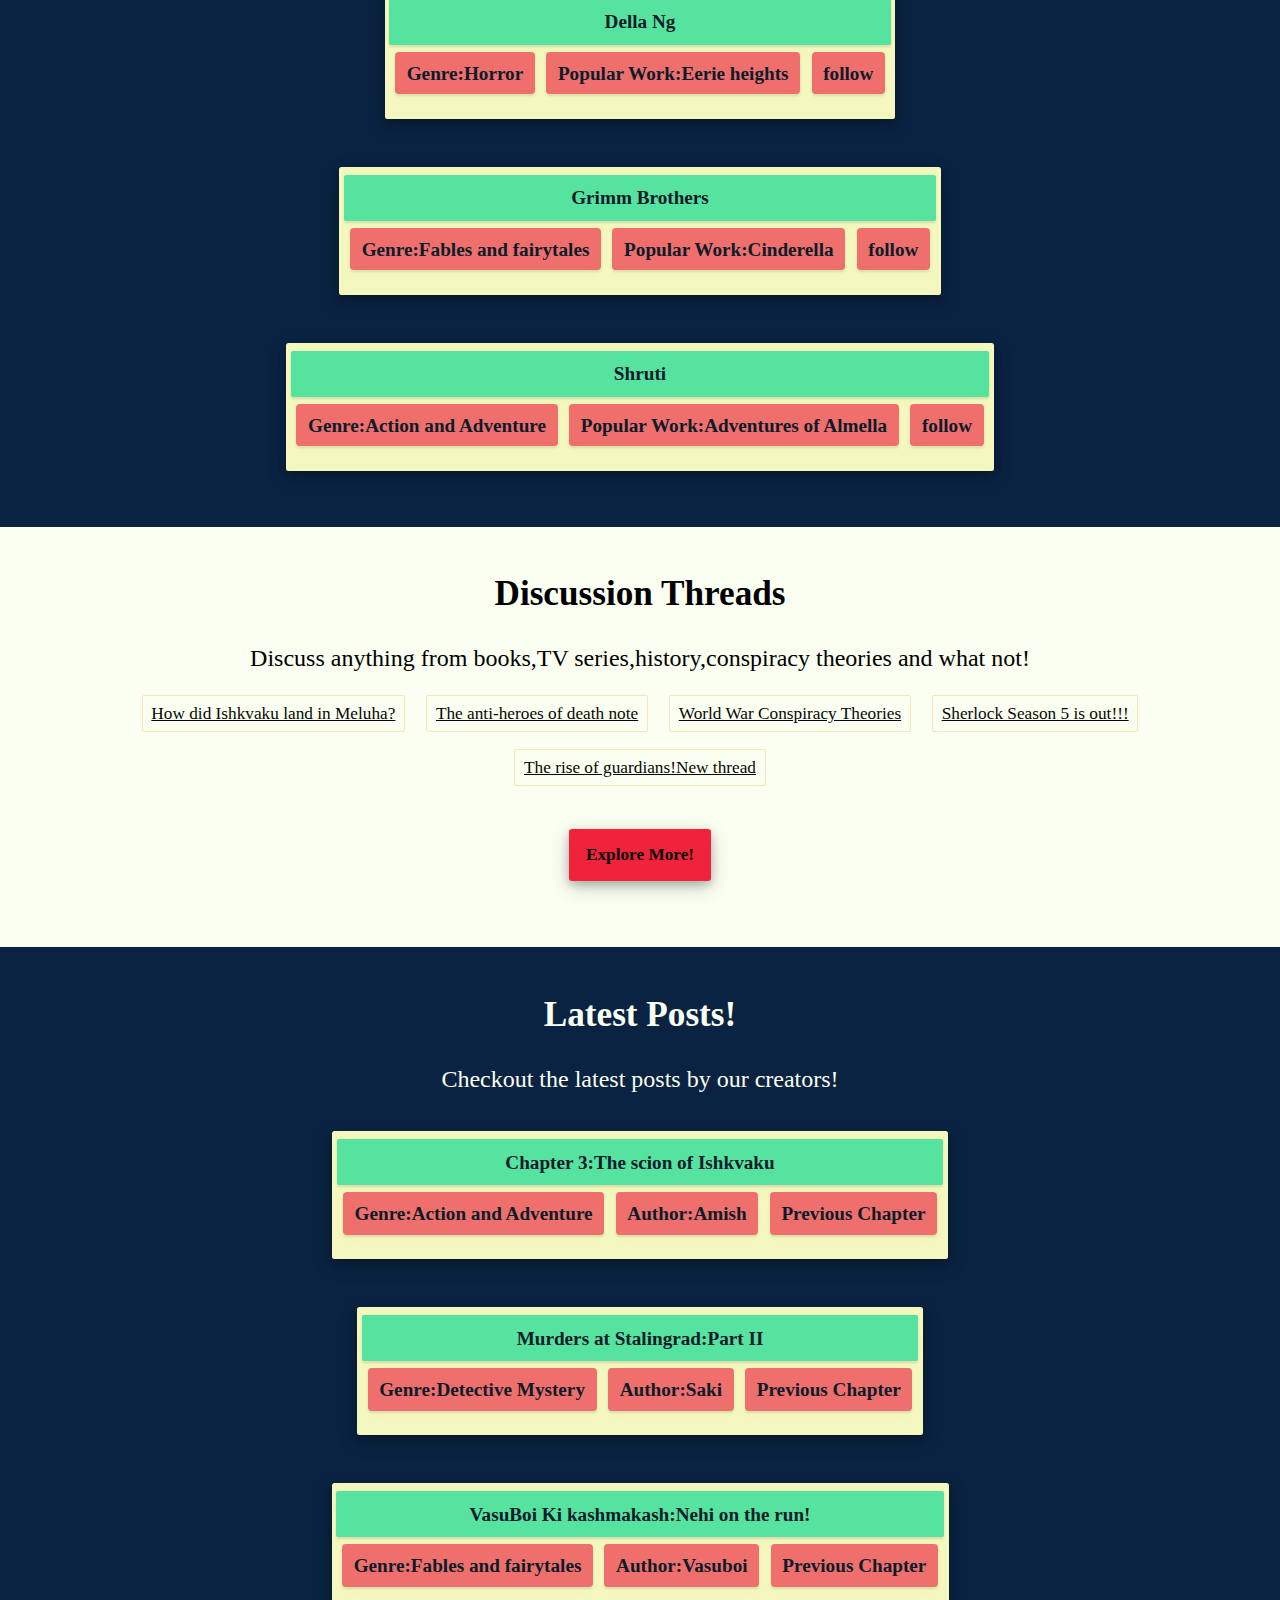
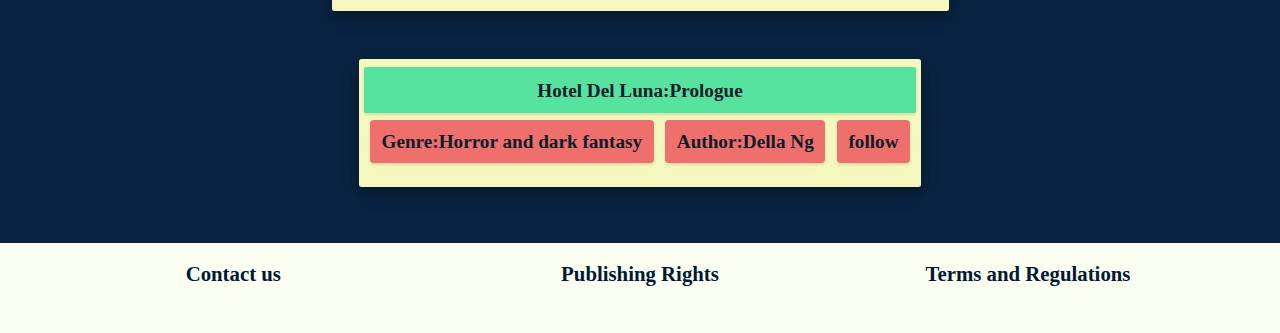
==== commit 1647b8ec: "changed the background color and static author names" ====
--- a/fableCove.html
+++ b/fableCove.html
@@ -81,7 +81,7 @@
 		<p>These are some of our best Authors from the myraid of genres we provide!Check them out. </p>
 			<div class="link-container">
 				<div class="main-link">
-					<a href="">Bob Ross</a>
+					<a href="">Astha Thakur</a>
 				</div>
 				<a href="">Genre:Cyberpunk</a><a href="">Popular Work:The Dark galaxy</a><a href="">follow</a>
 			</div>
@@ -102,14 +102,14 @@
 
 			<div class="link-container">
 				<div class="main-link">
-					<a href="">Vasuboi</a>
+					<a href="">Grimm Brothers</a>
 				</div>
-				<a href="">Genre:Fables and fairytales</a><a href="">Popular Work:Vasuboi ki kashmakash</a><a href="">follow</a>
+				<a href="">Genre:Fables and fairytales</a><a href="">Popular Work:Cinderella</a><a href="">follow</a>
 			</div>
 
 			<div class="link-container">
 				<div class="main-link">
-					<a href="">Dorimi</a>
+					<a href="">Shruti</a>
 				</div>
 				<a href="">Genre:Action and Adventure</a><a href="">Popular Work:Adventures of Almella</a><a href="">follow</a>
 			</div>
@@ -121,10 +121,10 @@
 		<p>Discuss anything from books,TV series,history,conspiracy theories and what not!</p>
 		<ul>
 			<li><a href="" aria-label="Discussion thread"><i class="fas fa-comments"></i>How did Ishkvaku land in Meluha?</a></li>
-			<li><a href="" aria-label="Discussion thread"><i class="fas fa-comments"></i>Phineas is actually a Autistic kid</a></li>
+			<li><a href="" aria-label="Discussion thread"><i class="fas fa-comments"></i>The anti-heroes of death note</a></li>
 			<li><a href="" aria-label="Discussion thread"><i class="fas fa-comments"></i>World War Conspiracy Theories</a></li>
 			<li><a href="" aria-label="Discussion thread"><i class="fas fa-comments"></i>Sherlock Season 5 is out!!!</a></li>
-			<li><a href="" aria-label="Discussion thread"><i class="fas fa-comments"></i>VasuBoi Ki kashmakash!New thread</a></li>
+			<li><a href="" aria-label="Discussion thread"><i class="fas fa-comments"></i>The rise of guardians!New thread</a></li>
 		</ul>
 		<a href="" class="btn">Explore More!</a>
 	</section>
@@ -158,7 +158,7 @@
 				<div class="main-link">
 					<a href="">Hotel Del Luna:Prologue</a>
 				</div>			
-				<a href="">Genre:Horror and dark fantasy</a><a href="">Author:Sasuke</a><a href="">follow</a>
+				<a href="">Genre:Horror and dark fantasy</a><a href="">Author:Della Ng</a><a href="">follow</a>
 			</div>
 					
 		
--- a/css/fableCove.css
+++ b/css/fableCove.css
@@ -481,7 +481,7 @@
 }
 /*specificsly for the genres*/
 #genre{
-  background:#F5CB5C;
+  background:#fbfff1;
   color:#0A2342;
 }
 /*specificaly for link containers' divs*/
